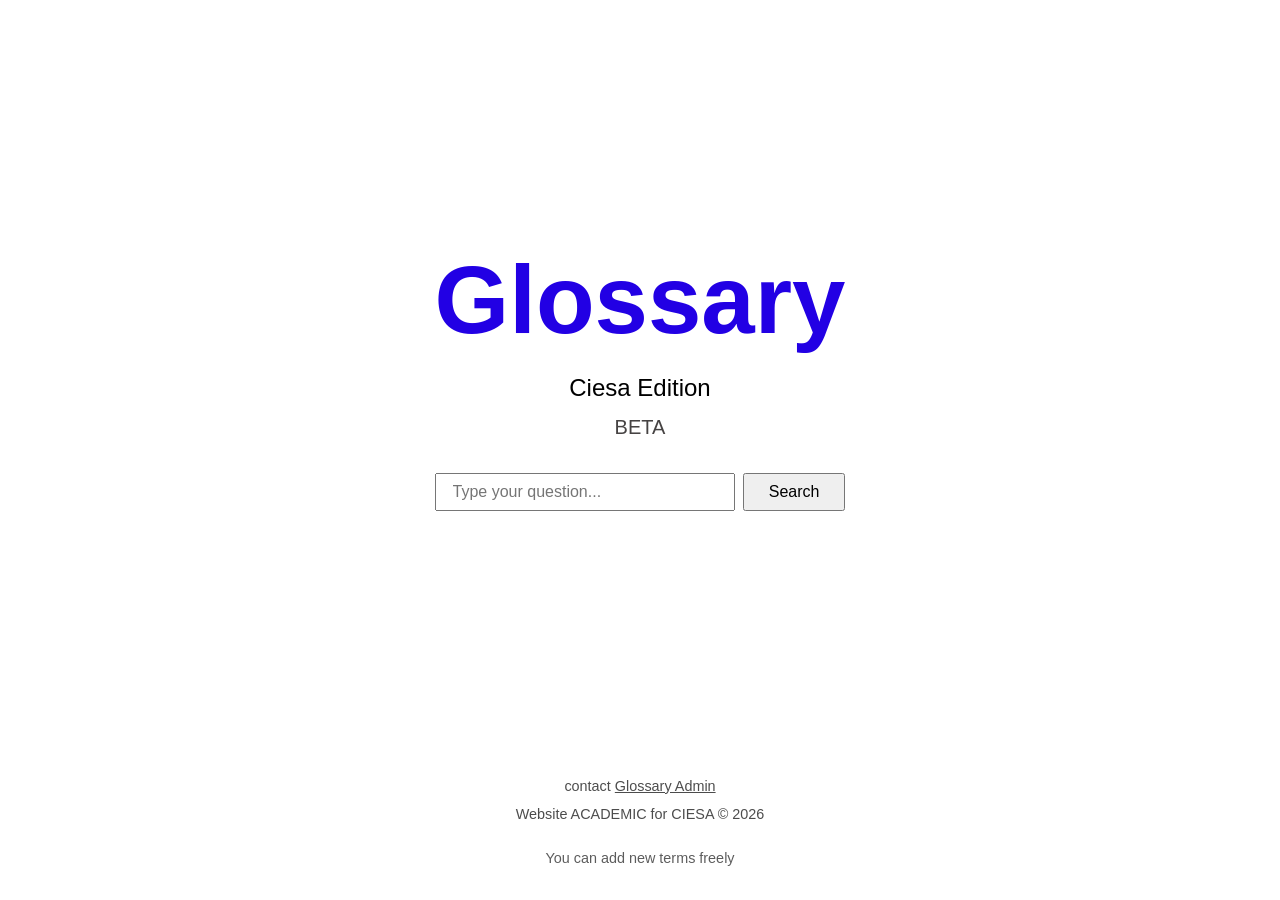
==== index.html @ b644e2c1 "Fix responsive layout; center header and search; remove mobile warning gif" ====
<!DOCTYPE html>
<html lang="en">
<head>
    <meta charset="UTF-8">
    <meta name="viewport" content="width=device-width, initial-scale=1.0">
    <title>Glossary CIESA</title>
    <link rel="shortcut icon" href="media/favicon/ciesa-favicon.png" type="image/x-icon">

    <link rel="stylesheet" href="style.css">
</head>
<body>
    <div class="container">
        <div class="content">
            <header>
                <h1 class="entrada">Glossary</h1> <!-- glossary title -->
                <p class="ciesadescricao">Ciesa Edition</p>
                <p class="beta">BETA</p>
            </header>

            <main>
                <div class="search-container" id="pergunta">
                    <input type="text" id="campo-pesquisa" placeholder="Type your question...">
                    <button class="buscar" id="botao-pesquisa" onclick="buscar()">Search</button>
                </div>
                <div class="buscar" id="buscar">
                    <!-- search results go here -->
                </div>
            </main>
        </div>

        <footer>
            <p>contact <a href="https://github.com/nevext" target="_blank" rel="external">Glossary Admin</a></p>
            <p class="direitos">Website ACADEMIC for CIESA &copy; 2026</p>
        </footer>

        <p class="frase1">You can add new terms freely</p>


    </div>

    <script src="script.js"></script>
</body>
</html>
---- style.css ----
/* common font face definition */
@font-face {
    font-family: MerriweatherSans-Bold;
    src: url(media/fonts/MerriweatherSans-Bold.ttf) format("truetype");
    font-weight: 700;
}

/* RESET & BASE */
* {
    box-sizing: border-box;
    margin: 0;
    padding: 0;
}

body {
    font-family: MerriweatherSans-Bold, sans-serif;
    line-height: 1.4;
    color: #000;
    min-height: 100vh;
    display: flex;
    flex-direction: column;
    background: #fff;
}

.container {
    flex: 1 0 auto;
    /* allow expansion to fill any viewport width */
    max-width: none;
    margin: 0 auto;
    padding: 2rem 1rem;
    display: flex;
    flex-direction: column;
    align-items: center;
    /* fill entire viewport so footer can sit at bottom */
    min-height: 100vh;
}

/* wrap header+search content to center as a block */
.content {
    flex: 1 1 auto;
    display: flex;
    flex-direction: column;
    justify-content: center;
    align-items: center;
    width: 100%;
}

footer {
    margin-top: auto; /* push footer to bottom when there's extra space */
}

header {
    text-align: center;
    margin-bottom: 2rem;
}

.entrada,
.entradaresult {
    color: rgb(34, 0, 228);
    font-size: clamp(2rem, 8vw, 6rem);
}

/* make the result title link-friendly */
.entradaresult-link {
    color: inherit;
    text-decoration: none;
    cursor: pointer;
}

.beta,
.betaresult {
    color: rgb(70, 67, 67);
    font-size: clamp(0.75rem, 2vw, 1.25rem);
    margin-top: 0.5rem;
}

.ciesadescricao {
    color: #000;
    font-size: clamp(1rem, 2vw, 1.5rem);
    margin-top: 0.25rem;
}

.search-container {
    width: 100%;
    max-width: 600px;
    display: flex;
    gap: 0.5rem;
    margin-bottom: 2rem;
}

.search-container input {
    flex: 1;
    padding: 0.5rem 1rem;
    font-size: 1rem;
}

.search-container button {
    padding: 0.5rem 1.5rem;
    font-size: 1rem;
    cursor: pointer;
}

main {
    width: 100%;
}

footer {
    text-align: center;
    margin-top: 2rem;
    font-size: 0.9rem;
    color: rgba(0, 0, 0, 0.7);
}

footer a {
    color: inherit;
    text-decoration: underline;
}

.direitos,
.direitosresult {
    margin-top: 0.5rem;
}

.frase1,
.frase1result {
    margin-top: 1.5rem;
    font-size: 0.9rem;
    color: rgba(0, 0, 0, 0.64);
    text-align: center;
}

#mobile-warning {
    display: none; /* hide by default */
    text-align: center;
    margin-top: 2rem;
}

/* MEDIA QUERIES */

/* small devices (phones) */
@media (max-width: 767px) {
    .container {
        padding: 1rem;
    }

    .search-container {
        flex-direction: column;
        align-items: stretch;
    }

    .search-container button {
        width: 100%;
    }
}

/* very large screens (digital board, projector, 4k) */
@media (min-width: 1921px) {
    body {
        font-size: 1.2rem;
    }

    .entrada,
    .entradaresult {
        font-size: 8rem;
    }

    .search-container input,
    .search-container button {
        font-size: 1.25rem;
        padding: 1rem 2rem;
    }
}

/* show mobile warning for narrow viewports */
@media (max-width: 480px) {
    #mobile-warning {
        display: block;
    }
}

/* ====== Rules for results generated by script.js ====== */
.glossario-list {
    padding: 6px;
    margin-top: 12px;
    background: transparent;
    border-radius: 6px;
    /* make list take full width of container */
    width: 100%;
}

.glossario-item {
    padding: 15px 12px;
    border-bottom: 1px solid rgba(0,0,0,0.06);
    background: transparent;
}

.glossario-term {
    margin: 0 0 6px 0;
    font-size: 20px;
    font-weight: 700;
}

.glossario-definition {
    margin: 0;
    font-size: 14px;
    color: rgba(0,0,0,0.8);
}

.glossario-item.not-found {
    text-align: center;
    color: rgba(0,0,0,0.6);
    padding: 16px;
}

/* previous mobile-warning overrides removed; handled above */
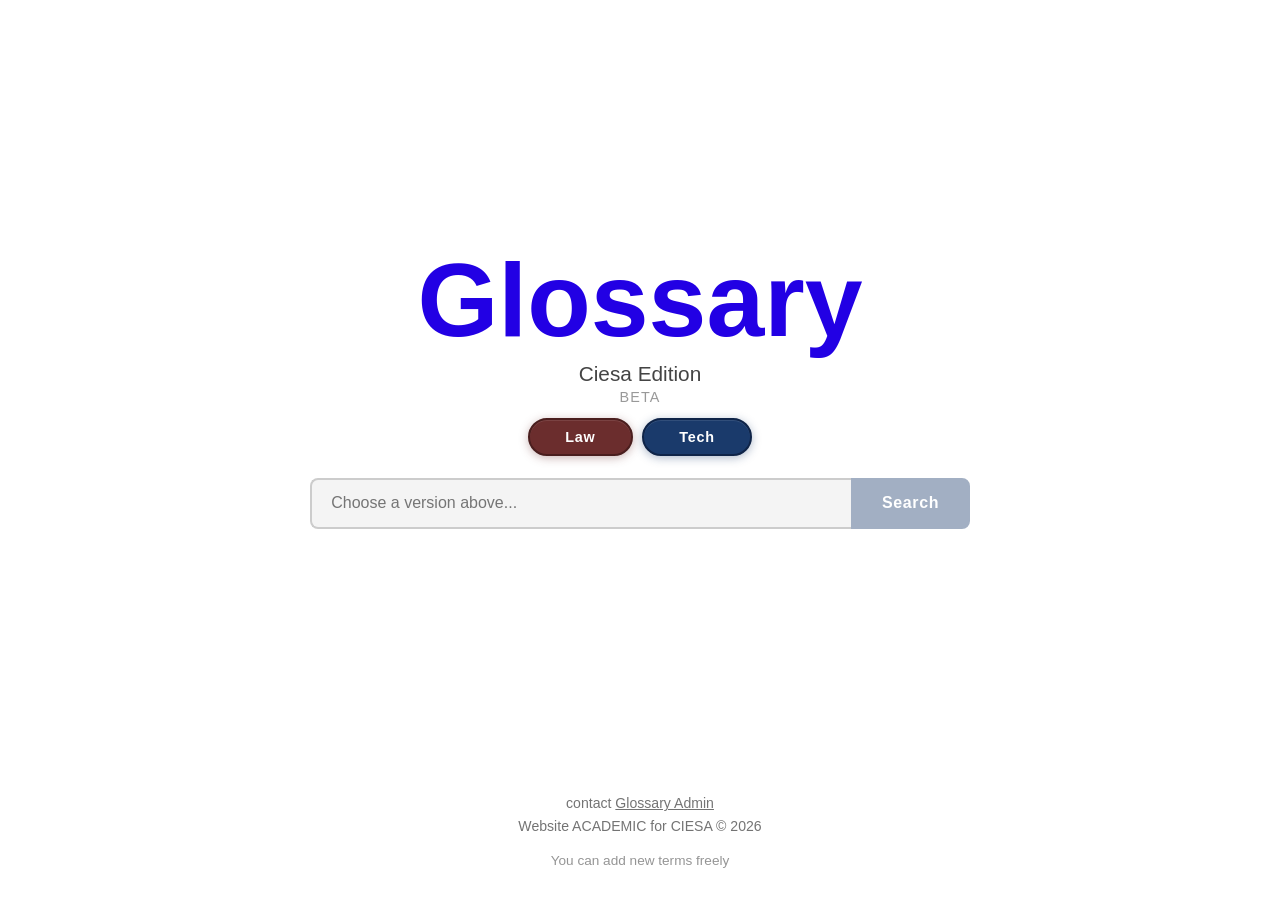
==== commit 55015e18: "Atualização final" ====
--- a/index.html
+++ b/index.html
@@ -5,25 +5,58 @@
     <meta name="viewport" content="width=device-width, initial-scale=1.0">
     <title>Glossary CIESA</title>
     <link rel="shortcut icon" href="media/favicon/ciesa-favicon.png" type="image/x-icon">
-
     <link rel="stylesheet" href="style.css">
+    <style>
+    @font-face { font-family: 'TrajanPro'; src: url('media/fonts/TrajanPro-Regular.ttf') format('truetype'); font-weight: 400; }
+    @font-face { font-family: 'TrajanPro'; src: url('media/fonts/TrajanPro-Bold.ttf') format('truetype'); font-weight: 700; }
+    </style>
 </head>
 <body>
+
+    <!-- LAW: Dama background -->
+    <div class="dama-wrap" id="dama-wrap">
+        <img src="media/img/dama.png" alt="">
+    </div>
+
+    <!-- LAW corner badges -->
+    <div class="law-badge" id="law-badge">LAW VERSION</div>
+    <div class="corner-info" id="corner-info">
+        <span class="corner-ciesa">Ciesa Edition</span>
+        <span class="corner-beta">BETA</span>
+    </div>
+
+    <!-- TECH corner badges -->
+    <div class="tech-badge" id="tech-badge">TECH VERSION</div>
+    <div class="corner-info-tech" id="corner-info-tech">
+        <span class="corner-ciesa-tech">Ciesa Edition</span>
+        <span class="corner-beta-tech">BETA</span>
+    </div>
+
+    <!-- Cooldown toast -->
+    <div class="cooldown-toast" id="cooldown-toast">
+        ⏳ Wait <span id="cooldown-seconds">10</span>s to switch mode
+    </div>
+
     <div class="container">
         <div class="content">
             <header>
-                <h1 class="entrada">Glossary</h1> <!-- glossary title -->
-                <p class="ciesadescricao">Ciesa Edition</p>
-                <p class="beta">BETA</p>
+                <h1 class="entrada">Glossary</h1>
+                <p class="ciesadescricao" id="inline-ciesa">Ciesa Edition</p>
+                <p class="beta" id="inline-beta">BETA</p>
             </header>
 
+            <div class="mode-toggle">
+                <button class="mode-btn" id="btn-law" onclick="setMode('law')">Law</button>
+                <button class="mode-btn" id="btn-tech" onclick="setMode('tech')">Tech</button>
+            </div>
+
             <main>
-                <div class="search-container" id="pergunta">
-                    <input type="text" id="campo-pesquisa" placeholder="Type your question...">
-                    <button class="buscar" id="botao-pesquisa" onclick="buscar()">Search</button>
-                </div>
-                <div class="buscar" id="buscar">
-                    <!-- search results go here -->
+                <div class="search-container">
+                    <div class="autocomplete-wrap">
+                        <input type="text" id="campo-pesquisa" placeholder="Choose a version above..." autocomplete="off" disabled>
+                        <div class="autocomplete-dropdown" id="autocomplete-dropdown"></div>
+                    </div>
+                    <button id="botao-pesquisa" onclick="buscar()" disabled>Search</button>
                 </div>
             </main>
         </div>
@@ -32,10 +65,7 @@
             <p>contact <a href="https://github.com/nevext" target="_blank" rel="external">Glossary Admin</a></p>
             <p class="direitos">Website ACADEMIC for CIESA &copy; 2026</p>
         </footer>
-
         <p class="frase1">You can add new terms freely</p>
-
-
     </div>
 
     <script src="script.js"></script>
--- a/style.css
+++ b/style.css
@@ -1,215 +1,262 @@
-/* common font face definition */
-@font-face {
-    font-family: MerriweatherSans-Bold;
-    src: url(media/fonts/MerriweatherSans-Bold.ttf) format("truetype");
-    font-weight: 700;
-}
-
-/* RESET & BASE */
-* {
-    box-sizing: border-box;
-    margin: 0;
-    padding: 0;
-}
+/* ══════════════════════════════════════ FONTS */
+@font-face { font-family: 'MerriweatherSans'; src: url('media/fonts/MerriweatherSans-Bold.ttf') format('truetype'); font-weight: 700; }
+
+/* ══════════════════════════════════════ RESET */
+* { box-sizing: border-box; margin: 0; padding: 0; }
 
 body {
-    font-family: MerriweatherSans-Bold, sans-serif;
-    line-height: 1.4;
-    color: #000;
+    font-family: 'MerriweatherSans', sans-serif;
     min-height: 100vh;
     display: flex;
     flex-direction: column;
     background: #fff;
-}
-
+    color: #111;
+}
+
+/* ══════════════════════════════════════ FADE OVERLAY */
+.fade-overlay {
+    position: fixed; inset: 0;
+    background: #fff;
+    z-index: 9999;
+    opacity: 0; pointer-events: none;
+    transition: opacity 0.3s ease;
+}
+.fade-overlay.active { opacity: 1; pointer-events: all; }
+
+/* ══════════════════════════════════════ LAYOUT */
 .container {
-    flex: 1 0 auto;
-    /* allow expansion to fill any viewport width */
-    max-width: none;
-    margin: 0 auto;
-    padding: 2rem 1rem;
-    display: flex;
-    flex-direction: column;
-    align-items: center;
-    /* fill entire viewport so footer can sit at bottom */
-    min-height: 100vh;
-}
-
-/* wrap header+search content to center as a block */
-.content {
-    flex: 1 1 auto;
-    display: flex;
-    flex-direction: column;
-    justify-content: center;
-    align-items: center;
-    width: 100%;
-}
-
-footer {
-    margin-top: auto; /* push footer to bottom when there's extra space */
-}
-
-header {
-    text-align: center;
-    margin-bottom: 2rem;
-}
-
-.entrada,
-.entradaresult {
+    flex: 1 0 auto; width: 100%;
+    padding: 2rem 1.5rem;
+    display: flex; flex-direction: column; align-items: center;
+    min-height: 100vh; position: relative; z-index: 1;
+}
+.content { flex: 1 1 auto; display: flex; flex-direction: column; justify-content: center; align-items: center; width: 100%; }
+.result-content { justify-content: flex-start; padding-top: 1.5rem; }
+
+/* ══════════════════════════════════════ HEADER */
+header { text-align: center; margin-bottom: 0.8rem; }
+
+.entrada {
+    font-family: 'MerriweatherSans', sans-serif;
     color: rgb(34, 0, 228);
-    font-size: clamp(2rem, 8vw, 6rem);
-}
-
-/* make the result title link-friendly */
-.entradaresult-link {
-    color: inherit;
-    text-decoration: none;
-    cursor: pointer;
-}
-
-.beta,
-.betaresult {
-    color: rgb(70, 67, 67);
-    font-size: clamp(0.75rem, 2vw, 1.25rem);
-    margin-top: 0.5rem;
-}
+    font-size: clamp(2.5rem, 9vw, 6.5rem);
+    line-height: 1.1;
+    transition: color 0.5s ease, text-shadow 0.4s ease;
+}
+
+.result-title { font-size: clamp(2rem, 6vw, 4rem); margin-bottom: 0.3rem; }
+.entradaresult-link { color: inherit; text-decoration: none; }
+.entradaresult-link:hover { opacity: 0.8; }
 
 .ciesadescricao {
-    color: #000;
-    font-size: clamp(1rem, 2vw, 1.5rem);
-    margin-top: 0.25rem;
-}
-
-.search-container {
-    width: 100%;
-    max-width: 600px;
-    display: flex;
-    gap: 0.5rem;
-    margin-bottom: 2rem;
-}
-
-.search-container input {
-    flex: 1;
-    padding: 0.5rem 1rem;
-    font-size: 1rem;
-}
-
-.search-container button {
-    padding: 0.5rem 1.5rem;
-    font-size: 1rem;
-    cursor: pointer;
-}
-
-main {
-    width: 100%;
-}
-
-footer {
-    text-align: center;
-    margin-top: 2rem;
-    font-size: 0.9rem;
-    color: rgba(0, 0, 0, 0.7);
-}
-
-footer a {
-    color: inherit;
-    text-decoration: underline;
-}
-
-.direitos,
-.direitosresult {
-    margin-top: 0.5rem;
-}
-
-.frase1,
-.frase1result {
-    margin-top: 1.5rem;
-    font-size: 0.9rem;
-    color: rgba(0, 0, 0, 0.64);
-    text-align: center;
-}
-
-#mobile-warning {
-    display: none; /* hide by default */
-    text-align: center;
-    margin-top: 2rem;
-}
-
-/* MEDIA QUERIES */
-
-/* small devices (phones) */
+    font-family: 'MerriweatherSans', sans-serif;
+    color: #444; font-size: clamp(0.9rem, 1.8vw, 1.3rem); margin-top: 0.3rem;
+}
+.beta {
+    font-family: 'MerriweatherSans', sans-serif;
+    color: #999; font-size: clamp(0.65rem, 1.2vw, 0.9rem); margin-top: 0.2rem; letter-spacing: 0.08em;
+}
+
+/* ══════════════════════════════════════ CORNER — LAW */
+.law-badge {
+    display: none; position: fixed; top: 1.2rem; left: 1.5rem;
+    font-family: 'TrajanPro', serif; font-weight: 400;
+    font-size: 0.72rem; letter-spacing: 0.2em; text-transform: uppercase;
+    color: #b9a287; z-index: 10; opacity: 0; transition: opacity 0.5s ease;
+}
+.corner-info {
+    display: none; position: fixed; top: 1rem; right: 1.5rem;
+    text-align: right; z-index: 10; opacity: 0; transition: opacity 0.5s ease;
+}
+.corner-ciesa { font-family: 'TrajanPro', serif; font-weight: 400; font-size: 0.85rem; letter-spacing: 0.08em; color: #1a3a6b; display: block; }
+.corner-beta  { font-family: 'TrajanPro', serif; font-weight: 400; font-size: 0.65rem; letter-spacing: 0.14em; color: #7a9abf; display: block; margin-top: 2px; }
+
+/* ══════════════════════════════════════ CORNER — TECH */
+.tech-badge {
+    display: none; position: fixed; top: 1.2rem; left: 1.5rem;
+    font-family: 'MerriweatherSans', sans-serif; font-weight: 700;
+    font-size: 0.72rem; letter-spacing: 0.2em; text-transform: uppercase;
+    color: #4a90d9; z-index: 10; opacity: 0; transition: opacity 0.5s ease;
+}
+.corner-info-tech {
+    display: none; position: fixed; top: 1rem; right: 1.5rem;
+    text-align: right; z-index: 10; opacity: 0; transition: opacity 0.5s ease;
+}
+.corner-ciesa-tech { font-family: 'MerriweatherSans', sans-serif; font-weight: 700; font-size: 0.85rem; letter-spacing: 0.06em; color: #1a3a6b; display: block; }
+.corner-beta-tech  { font-family: 'MerriweatherSans', sans-serif; font-weight: 700; font-size: 0.65rem; letter-spacing: 0.12em; color: #4a90d9; display: block; margin-top: 2px; }
+
+/* ══════════════════════════════════════ COOLDOWN TOAST */
+.cooldown-toast {
+    display: none; position: fixed; bottom: 2rem; left: 50%; transform: translateX(-50%);
+    background: rgba(20,20,20,0.88); color: #fff; padding: 0.6rem 1.6rem;
+    border-radius: 999px; font-size: 0.85rem; z-index: 100; backdrop-filter: blur(6px);
+    box-shadow: 0 4px 18px rgba(0,0,0,0.25);
+}
+.cooldown-toast.visible { display: block; animation: toastpop 0.3s ease; }
+@keyframes toastpop { from { opacity:0; transform:translateX(-50%) translateY(12px); } to { opacity:1; transform:translateX(-50%) translateY(0); } }
+
+/* ══════════════════════════════════════ MODE BUTTONS */
+.mode-toggle { display: flex; gap: 0.6rem; margin-bottom: 1.4rem; }
+
+.mode-btn {
+    padding: 0.55rem 2.2rem; border-radius: 999px;
+    border: 2px solid transparent; cursor: pointer;
+    font-size: 0.9rem; font-weight: 700;
+    font-family: 'MerriweatherSans', sans-serif;
+    letter-spacing: 0.05em; transition: all 0.25s ease;
+}
+
+#btn-law  { background:#6b2d2d; color:#fff; border-color:#4a1e1e; box-shadow:0 2px 10px rgba(107,45,45,0.35),inset 0 1px 0 rgba(255,255,255,0.1); }
+#btn-law:hover  { background:#7d3535; }
+#btn-tech { background:#1a3a6b; color:#fff; border-color:#0f2448; box-shadow:0 2px 10px rgba(26,58,107,0.35),inset 0 1px 0 rgba(255,255,255,0.1); }
+#btn-tech:hover { background:#254d8a; }
+
+.mode-btn.active { box-shadow:0 0 0 3px rgba(185,162,135,0.55),0 4px 14px rgba(0,0,0,0.2); transform:translateY(-1px); }
+
+/* ══════════════════════════════════════ SEARCH + AUTOCOMPLETE */
+main { width: 100%; display: flex; flex-direction: column; align-items: center; }
+
+.search-container { width: 100%; max-width: 660px; display: flex; margin-bottom: 1.5rem; }
+
+.autocomplete-wrap { flex: 1; position: relative; }
+
+.autocomplete-wrap input {
+    width: 100%; padding: 0.9rem 1.2rem; font-size: 1rem;
+    font-family: 'MerriweatherSans', sans-serif;
+    border: 2px solid #ccc; border-right: none;
+    border-radius: 8px 0 0 8px; outline: none;
+    background: #fff; color: #111;
+    transition: border-color 0.2s, background 0.3s;
+}
+.autocomplete-wrap input:focus { border-color: #1a3a6b; }
+.autocomplete-wrap input:disabled { background: #f4f4f4; cursor: not-allowed; color: #aaa; }
+
+.autocomplete-dropdown {
+    position: absolute; top: calc(100% + 4px); left: 0; right: 0;
+    background: #fff; border: 1.5px solid #ddd; border-radius: 8px;
+    box-shadow: 0 8px 24px rgba(0,0,0,0.12); max-height: 240px; overflow-y: auto;
+    z-index: 1000; display: none;
+}
+.autocomplete-dropdown.open { display: block; }
+
+.autocomplete-item {
+    padding: 10px 14px; cursor: pointer; font-size: 0.9rem;
+    border-bottom: 1px solid rgba(0,0,0,0.05);
+    font-family: 'MerriweatherSans', sans-serif; transition: background 0.15s;
+}
+.autocomplete-item:last-child { border-bottom: none; }
+.autocomplete-item:hover, .autocomplete-item.selected { background: rgba(26,58,107,0.07); }
+.autocomplete-item mark { background: none; font-weight: 700; color: #1a3a6b; }
+
+#botao-pesquisa {
+    padding: 0.9rem 1.8rem; font-size: 1rem; font-weight: 700;
+    font-family: 'MerriweatherSans', sans-serif;
+    cursor: pointer; border-radius: 0 8px 8px 0;
+    border: 2px solid #1a3a6b; background: #1a3a6b; color: #fff;
+    letter-spacing: 0.04em; transition: background 0.2s, opacity 0.2s;
+}
+#botao-pesquisa:hover { background: #254d8a; }
+#botao-pesquisa:disabled { opacity: 0.4; cursor: not-allowed; }
+
+/* ══════════════════════════════════════ FOOTER */
+footer { text-align: center; margin-top: 2rem; font-size: 0.88rem; color: rgba(0,0,0,0.55); transition: color 0.4s; }
+footer a { color: inherit; text-decoration: underline; }
+.direitos { margin-top: 0.4rem; }
+.frase1 { margin-top: 1.2rem; font-size: 0.85rem; color: rgba(0,0,0,0.42); text-align: center; transition: color 0.4s; }
+
+/* ══════════════════════════════════════ RESULTS */
+.glossario-list { padding: 4px; margin-top: 10px; width: 100%; max-width: 660px; }
+
+.glossario-item { padding: 16px 12px; border-bottom: 1px solid rgba(0,0,0,0.07); }
+
+.glossario-term { margin: 0 0 5px 0; font-size: 17px; font-weight: 700; }
+
+.glossario-definition { margin: 0; font-size: 14px; color: rgba(0,0,0,0.72); line-height: 1.6; }
+
+.glossario-item.not-found {
+    text-align: center; color: rgba(0,0,0,0.5);
+    padding: 28px 16px; line-height: 1.9;
+}
+.glossario-item.not-found a { color: #1a3a6b; font-weight: 700; }
+.glossario-item.not-found.law-not-found a { color: #6b2d2d; }
+
+/* ══════════════════════════════════════ DAMA (LAW background only on index) */
+.dama-wrap {
+    display: none; position: fixed;
+    top: 50%; left: 52%;
+    transform: translate(-50%, -50%);
+    height: 100vh; width: auto;
+    z-index: 0; pointer-events: none;
+    animation: damafloat 5s ease-in-out infinite;
+    opacity: 0; transition: opacity 0.6s ease;
+}
+.dama-wrap.visible { display: block; }
+.dama-wrap.fadein { opacity: 1; }
+.dama-wrap img { height: 100%; width: auto; display: block; }
+
+@keyframes damafloat {
+    0%, 100% { transform: translate(-50%, -50%); }
+    50%       { transform: translate(-50%, calc(-50% - 14px)); }
+}
+
+/* result page — no background elements */
+body.result-page .dama-wrap,
+body.result-page .tech-logo-wrap { display: none !important; }
+
+/* ══════════════════════════════════════ LAW MODE */
+body.law-mode { background: url('media/img/fundo_direito.png') center center / cover no-repeat fixed; }
+
+body.law-mode .entrada {
+    font-family: 'TrajanPro', serif; font-weight: 700; color: #b9a287;
+    text-shadow: 1px 1px 0 rgba(60,30,10,0.5), 2px 3px 8px rgba(0,0,0,0.2); letter-spacing: 0.05em;
+}
+body.law-mode .law-badge, body.law-mode .corner-info { display: block; }
+body.law-mode #inline-ciesa, body.law-mode #inline-beta { display: none; }
+
+body.law-mode .autocomplete-wrap input {
+    background: rgba(250,246,240,0.95); border: 2px solid #c4a882; border-right: none;
+    font-family: 'TrajanPro', serif; color: #3a2510;
+}
+body.law-mode .autocomplete-wrap input:focus { border-color: #8a5a2a; }
+body.law-mode .autocomplete-wrap input::placeholder { color: #b09070; font-style: italic; }
+
+body.law-mode #botao-pesquisa { background:#6b2d2d; color:#fff; border:2px solid #4a1e1e; font-family:'TrajanPro',serif; font-weight:700; }
+body.law-mode #botao-pesquisa:hover { background:#7d3535; }
+body.law-mode #btn-law  { font-family:'TrajanPro',serif; background:#6b2d2d; border-color:#4a1e1e; }
+body.law-mode #btn-tech { font-family:'TrajanPro',serif; background:#9a7d5a; border-color:#7a5d3a; color:#fff; }
+body.law-mode #btn-tech:hover { background:#b0916a; }
+body.law-mode .mode-btn.active { box-shadow:0 0 0 3px rgba(185,162,135,0.6),0 4px 14px rgba(0,0,0,0.25); }
+body.law-mode .autocomplete-item:hover { background: rgba(107,45,45,0.07); }
+body.law-mode .autocomplete-item mark { color: #6b2d2d; }
+body.law-mode footer, body.law-mode .frase1 { color: rgba(60,40,20,0.6); }
+body.law-mode .glossario-term { color: #3a1a0a; }
+
+/* ══════════════════════════════════════ TECH MODE */
+body.tech-mode { background: #f6f9ff; }
+body.tech-mode .entrada { font-family:'MerriweatherSans',sans-serif; color:#1a3a6b; text-shadow:none; }
+body.tech-mode .tech-badge, body.tech-mode .corner-info-tech { display: block; }
+body.tech-mode #inline-ciesa, body.tech-mode #inline-beta { display: none; }
+body.tech-mode .autocomplete-wrap input { background:#fff; border:2px solid #93b8e0; border-right:none; color:#111; }
+body.tech-mode .autocomplete-wrap input:focus { border-color:#1a3a6b; }
+body.tech-mode .autocomplete-wrap input::placeholder { color:#6a8db0; }
+body.tech-mode #botao-pesquisa { background:#1a3a6b; border-color:#0f2448; }
+body.tech-mode #btn-law  { background:#6b2d2d; border-color:#4a1e1e; }
+body.tech-mode #btn-tech { background:#1a3a6b; border-color:#0f2448; }
+body.tech-mode footer, body.tech-mode .frase1 { color: rgba(26,58,107,0.45); }
+body.tech-mode .glossario-item { border-bottom-color: rgba(26,58,107,0.07); }
+body.tech-mode .glossario-term { color: #0f2448; }
+
+/* result page mode styles — no background, clean */
+body.result-page.law-mode { background: #fdf9f5; }
+body.result-page.tech-mode { background: #f6f9ff; }
+
+/* ══════════════════════════════════════ MEDIA */
+#mobile-warning { display: none; text-align: center; margin-top: 2rem; }
 @media (max-width: 767px) {
-    .container {
-        padding: 1rem;
-    }
-
-    .search-container {
-        flex-direction: column;
-        align-items: stretch;
-    }
-
-    .search-container button {
-        width: 100%;
-    }
-}
-
-/* very large screens (digital board, projector, 4k) */
-@media (min-width: 1921px) {
-    body {
-        font-size: 1.2rem;
-    }
-
-    .entrada,
-    .entradaresult {
-        font-size: 8rem;
-    }
-
-    .search-container input,
-    .search-container button {
-        font-size: 1.25rem;
-        padding: 1rem 2rem;
-    }
-}
-
-/* show mobile warning for narrow viewports */
-@media (max-width: 480px) {
-    #mobile-warning {
-        display: block;
-    }
-}
-
-/* ====== Rules for results generated by script.js ====== */
-.glossario-list {
-    padding: 6px;
-    margin-top: 12px;
-    background: transparent;
-    border-radius: 6px;
-    /* make list take full width of container */
-    width: 100%;
-}
-
-.glossario-item {
-    padding: 15px 12px;
-    border-bottom: 1px solid rgba(0,0,0,0.06);
-    background: transparent;
-}
-
-.glossario-term {
-    margin: 0 0 6px 0;
-    font-size: 20px;
-    font-weight: 700;
-}
-
-.glossario-definition {
-    margin: 0;
-    font-size: 14px;
-    color: rgba(0,0,0,0.8);
-}
-
-.glossario-item.not-found {
-    text-align: center;
-    color: rgba(0,0,0,0.6);
-    padding: 16px;
-}
-
-/* previous mobile-warning overrides removed; handled above */+    .container { padding: 1rem; }
+    .search-container { flex-direction: column; }
+    .autocomplete-wrap input { border-right: 2px solid #ccc; border-radius: 8px 8px 0 0; border-bottom: none; }
+    #botao-pesquisa { border-radius: 0 0 8px 8px; border-top: none; width: 100%; }
+}
+@media (min-width: 1921px) { .entrada { font-size: 8rem; } }
+@media (max-width: 480px) { #mobile-warning { display: block; } }
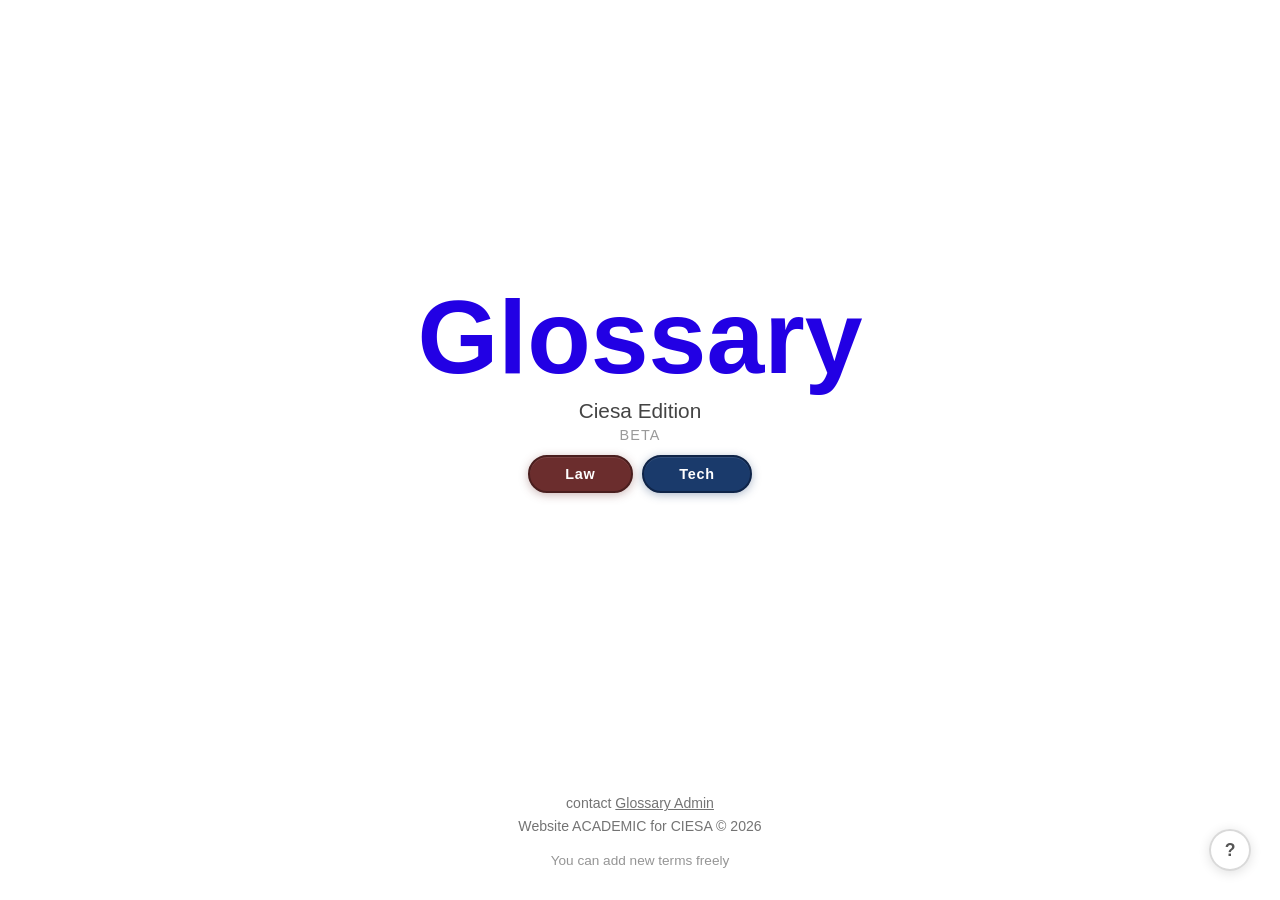
==== commit 09e98e27: "last commit, version 2.9 baby" ====
--- a/index.html
+++ b/index.html
@@ -11,12 +11,47 @@
     @font-face { font-family: 'TrajanPro'; src: url('media/fonts/TrajanPro-Bold.ttf') format('truetype'); font-weight: 700; }
     </style>
 </head>
+<!-- Help button -->
+<button class="help-btn" id="help-btn" onclick="toggleHelp()">?</button>
+
+<div class="help-overlay" id="help-overlay" onclick="closeHelp(event)">
+    <div class="help-box">
+        <button class="help-close" onclick="closeHelp()">✕</button>
+        <h2 class="help-title">How it works</h2>
+        <p class="help-text">
+            Search for any word <strong>in English</strong> and the glossary will return everything related to it — 
+            matching both the term and its description.
+        </p>
+        <p class="help-text">
+            Results depend on the version you choose:
+        </p>
+        <ul class="help-list">
+            <li><strong>Law</strong> — legal terms, principles, laws and procedures from Brazilian law.</li>
+            <li><strong>Tech</strong> — programming languages, commands, concepts and tools.</li>
+        </ul>
+        <p class="help-text">
+            Some content may still be missing. If you'd like to suggest a new term:
+        </p>
+        <a class="help-mailto" href="mailto:nevext@outlook.com?subject=New glossary term suggestion">
+            ✉ nevext@outlook.com
+        </a>
+    </div>
+</div>
 <body>
 
-    <!-- LAW: Dama background -->
+    <!-- LAW: Dama (webm) -->
     <div class="dama-wrap" id="dama-wrap">
-        <img src="media/img/dama.png" alt="">
+        <video id="dama-video" autoplay loop muted playsinline>
+            <source src="media/webm/animacao.webm" type="video/webm">
+            <img src="media/img/dama.png" alt="">
+        </video>
     </div>
+
+    <!-- TECH: Neural network canvas -->
+    <canvas id="neural-canvas"></canvas>
+
+    <!-- TECH: Code particles -->
+    <div class="code-particles" id="code-particles"></div>
 
     <!-- LAW corner badges -->
     <div class="law-badge" id="law-badge">LAW VERSION</div>
@@ -32,7 +67,8 @@
         <span class="corner-beta-tech">BETA</span>
     </div>
 
-    <!-- Cooldown toast -->
+    <!-- Toast notifications -->
+    <div class="mode-toast" id="mode-toast"></div>
     <div class="cooldown-toast" id="cooldown-toast">
         ⏳ Wait <span id="cooldown-seconds">10</span>s to switch mode
     </div>
@@ -40,7 +76,7 @@
     <div class="container">
         <div class="content">
             <header>
-                <h1 class="entrada">Glossary</h1>
+                <h1 class="entrada" id="main-title">Glossary</h1>
                 <p class="ciesadescricao" id="inline-ciesa">Ciesa Edition</p>
                 <p class="beta" id="inline-beta">BETA</p>
             </header>
@@ -50,13 +86,14 @@
                 <button class="mode-btn" id="btn-tech" onclick="setMode('tech')">Tech</button>
             </div>
 
-            <main>
+            <!-- Search — hidden until mode selected -->
+            <main id="search-area" style="display:none;">
                 <div class="search-container">
                     <div class="autocomplete-wrap">
-                        <input type="text" id="campo-pesquisa" placeholder="Choose a version above..." autocomplete="off" disabled>
+                        <input type="search" id="campo-pesquisa" placeholder="Type your question..." autocomplete="off" enterkeyhint="search">
                         <div class="autocomplete-dropdown" id="autocomplete-dropdown"></div>
                     </div>
-                    <button id="botao-pesquisa" onclick="buscar()" disabled>Search</button>
+                    <button id="botao-pesquisa">Search</button>
                 </div>
             </main>
         </div>
--- a/style.css
+++ b/style.css
@@ -1,39 +1,34 @@
-/* ══════════════════════════════════════ FONTS */
+/* ══ FONTS */
 @font-face { font-family: 'MerriweatherSans'; src: url('media/fonts/MerriweatherSans-Bold.ttf') format('truetype'); font-weight: 700; }
 
-/* ══════════════════════════════════════ RESET */
+/* ══ RESET */
 * { box-sizing: border-box; margin: 0; padding: 0; }
 
 body {
     font-family: 'MerriweatherSans', sans-serif;
     min-height: 100vh;
-    display: flex;
-    flex-direction: column;
-    background: #fff;
-    color: #111;
-}
-
-/* ══════════════════════════════════════ FADE OVERLAY */
+    display: flex; flex-direction: column;
+    background: #fff; color: #111;
+}
+
+/* ══ FADE OVERLAY */
 .fade-overlay {
-    position: fixed; inset: 0;
-    background: #fff;
-    z-index: 9999;
-    opacity: 0; pointer-events: none;
+    position: fixed; inset: 0; background: #fff;
+    z-index: 9999; opacity: 0; pointer-events: none;
     transition: opacity 0.3s ease;
 }
 .fade-overlay.active { opacity: 1; pointer-events: all; }
 
-/* ══════════════════════════════════════ LAYOUT */
+/* ══ LAYOUT */
 .container {
-    flex: 1 0 auto; width: 100%;
-    padding: 2rem 1.5rem;
+    flex: 1 0 auto; width: 100%; padding: 2rem 1.5rem;
     display: flex; flex-direction: column; align-items: center;
     min-height: 100vh; position: relative; z-index: 1;
 }
 .content { flex: 1 1 auto; display: flex; flex-direction: column; justify-content: center; align-items: center; width: 100%; }
 .result-content { justify-content: flex-start; padding-top: 1.5rem; }
 
-/* ══════════════════════════════════════ HEADER */
+/* ══ HEADER */
 header { text-align: center; margin-bottom: 0.8rem; }
 
 .entrada {
@@ -43,21 +38,14 @@
     line-height: 1.1;
     transition: color 0.5s ease, text-shadow 0.4s ease;
 }
-
 .result-title { font-size: clamp(2rem, 6vw, 4rem); margin-bottom: 0.3rem; }
 .entradaresult-link { color: inherit; text-decoration: none; }
-.entradaresult-link:hover { opacity: 0.8; }
-
-.ciesadescricao {
-    font-family: 'MerriweatherSans', sans-serif;
-    color: #444; font-size: clamp(0.9rem, 1.8vw, 1.3rem); margin-top: 0.3rem;
-}
-.beta {
-    font-family: 'MerriweatherSans', sans-serif;
-    color: #999; font-size: clamp(0.65rem, 1.2vw, 0.9rem); margin-top: 0.2rem; letter-spacing: 0.08em;
-}
-
-/* ══════════════════════════════════════ CORNER — LAW */
+.entradaresult-link:hover { opacity: 0.75; }
+
+.ciesadescricao { font-family: 'MerriweatherSans', sans-serif; color: #444; font-size: clamp(0.9rem, 1.8vw, 1.3rem); margin-top: 0.3rem; }
+.beta            { font-family: 'MerriweatherSans', sans-serif; color: #999; font-size: clamp(0.65rem, 1.2vw, 0.9rem); margin-top: 0.2rem; letter-spacing: 0.08em; }
+
+/* ══ CORNER — LAW */
 .law-badge {
     display: none; position: fixed; top: 1.2rem; left: 1.5rem;
     font-family: 'TrajanPro', serif; font-weight: 400;
@@ -71,7 +59,7 @@
 .corner-ciesa { font-family: 'TrajanPro', serif; font-weight: 400; font-size: 0.85rem; letter-spacing: 0.08em; color: #1a3a6b; display: block; }
 .corner-beta  { font-family: 'TrajanPro', serif; font-weight: 400; font-size: 0.65rem; letter-spacing: 0.14em; color: #7a9abf; display: block; margin-top: 2px; }
 
-/* ══════════════════════════════════════ CORNER — TECH */
+/* ══ CORNER — TECH */
 .tech-badge {
     display: none; position: fixed; top: 1.2rem; left: 1.5rem;
     font-family: 'MerriweatherSans', sans-serif; font-weight: 700;
@@ -85,51 +73,56 @@
 .corner-ciesa-tech { font-family: 'MerriweatherSans', sans-serif; font-weight: 700; font-size: 0.85rem; letter-spacing: 0.06em; color: #1a3a6b; display: block; }
 .corner-beta-tech  { font-family: 'MerriweatherSans', sans-serif; font-weight: 700; font-size: 0.65rem; letter-spacing: 0.12em; color: #4a90d9; display: block; margin-top: 2px; }
 
-/* ══════════════════════════════════════ COOLDOWN TOAST */
+/* ══ TOASTS */
 .cooldown-toast {
     display: none; position: fixed; bottom: 2rem; left: 50%; transform: translateX(-50%);
     background: rgba(20,20,20,0.88); color: #fff; padding: 0.6rem 1.6rem;
-    border-radius: 999px; font-size: 0.85rem; z-index: 100; backdrop-filter: blur(6px);
-    box-shadow: 0 4px 18px rgba(0,0,0,0.25);
+    border-radius: 999px; font-size: 0.85rem; z-index: 200;
+    backdrop-filter: blur(6px); box-shadow: 0 4px 18px rgba(0,0,0,0.25);
 }
 .cooldown-toast.visible { display: block; animation: toastpop 0.3s ease; }
-@keyframes toastpop { from { opacity:0; transform:translateX(-50%) translateY(12px); } to { opacity:1; transform:translateX(-50%) translateY(0); } }
-
-/* ══════════════════════════════════════ MODE BUTTONS */
+
+.mode-toast {
+    display: none; position: fixed; bottom: 2rem; left: 50%; transform: translateX(-50%);
+    padding: 0.6rem 1.6rem; border-radius: 999px; font-size: 0.85rem;
+    z-index: 201; backdrop-filter: blur(6px); box-shadow: 0 4px 18px rgba(0,0,0,0.2);
+    color: #fff; white-space: nowrap;
+}
+.mode-toast.visible { display: block; animation: toastpop 0.3s ease; }
+.mode-toast.law  { background: rgba(107,45,45,0.92); }
+.mode-toast.tech { background: rgba(26,58,107,0.92); }
+
+@keyframes toastpop {
+    from { opacity: 0; transform: translateX(-50%) translateY(12px); }
+    to   { opacity: 1; transform: translateX(-50%) translateY(0); }
+}
+
+/* ══ MODE BUTTONS */
 .mode-toggle { display: flex; gap: 0.6rem; margin-bottom: 1.4rem; }
-
 .mode-btn {
-    padding: 0.55rem 2.2rem; border-radius: 999px;
-    border: 2px solid transparent; cursor: pointer;
-    font-size: 0.9rem; font-weight: 700;
-    font-family: 'MerriweatherSans', sans-serif;
-    letter-spacing: 0.05em; transition: all 0.25s ease;
-}
-
+    padding: 0.55rem 2.2rem; border-radius: 999px; border: 2px solid transparent;
+    cursor: pointer; font-size: 0.9rem; font-weight: 700;
+    font-family: 'MerriweatherSans', sans-serif; letter-spacing: 0.05em; transition: all 0.25s ease;
+}
 #btn-law  { background:#6b2d2d; color:#fff; border-color:#4a1e1e; box-shadow:0 2px 10px rgba(107,45,45,0.35),inset 0 1px 0 rgba(255,255,255,0.1); }
 #btn-law:hover  { background:#7d3535; }
 #btn-tech { background:#1a3a6b; color:#fff; border-color:#0f2448; box-shadow:0 2px 10px rgba(26,58,107,0.35),inset 0 1px 0 rgba(255,255,255,0.1); }
 #btn-tech:hover { background:#254d8a; }
-
 .mode-btn.active { box-shadow:0 0 0 3px rgba(185,162,135,0.55),0 4px 14px rgba(0,0,0,0.2); transform:translateY(-1px); }
 
-/* ══════════════════════════════════════ SEARCH + AUTOCOMPLETE */
+/* ══ SEARCH + AUTOCOMPLETE */
 main { width: 100%; display: flex; flex-direction: column; align-items: center; }
-
 .search-container { width: 100%; max-width: 660px; display: flex; margin-bottom: 1.5rem; }
-
 .autocomplete-wrap { flex: 1; position: relative; }
 
 .autocomplete-wrap input {
     width: 100%; padding: 0.9rem 1.2rem; font-size: 1rem;
     font-family: 'MerriweatherSans', sans-serif;
-    border: 2px solid #ccc; border-right: none;
-    border-radius: 8px 0 0 8px; outline: none;
-    background: #fff; color: #111;
+    border: 2px solid #ccc; border-right: none; border-radius: 8px 0 0 8px;
+    outline: none; background: #fff; color: #111;
     transition: border-color 0.2s, background 0.3s;
 }
 .autocomplete-wrap input:focus { border-color: #1a3a6b; }
-.autocomplete-wrap input:disabled { background: #f4f4f4; cursor: not-allowed; color: #aaa; }
 
 .autocomplete-dropdown {
     position: absolute; top: calc(100% + 4px); left: 0; right: 0;
@@ -138,7 +131,6 @@
     z-index: 1000; display: none;
 }
 .autocomplete-dropdown.open { display: block; }
-
 .autocomplete-item {
     padding: 10px 14px; cursor: pointer; font-size: 0.9rem;
     border-bottom: 1px solid rgba(0,0,0,0.05);
@@ -156,54 +148,75 @@
     letter-spacing: 0.04em; transition: background 0.2s, opacity 0.2s;
 }
 #botao-pesquisa:hover { background: #254d8a; }
-#botao-pesquisa:disabled { opacity: 0.4; cursor: not-allowed; }
-
-/* ══════════════════════════════════════ FOOTER */
+
+/* ══ FOOTER */
 footer { text-align: center; margin-top: 2rem; font-size: 0.88rem; color: rgba(0,0,0,0.55); transition: color 0.4s; }
 footer a { color: inherit; text-decoration: underline; }
 .direitos { margin-top: 0.4rem; }
 .frase1 { margin-top: 1.2rem; font-size: 0.85rem; color: rgba(0,0,0,0.42); text-align: center; transition: color 0.4s; }
 
-/* ══════════════════════════════════════ RESULTS */
+/* ══ RESULTS */
 .glossario-list { padding: 4px; margin-top: 10px; width: 100%; max-width: 660px; }
-
 .glossario-item { padding: 16px 12px; border-bottom: 1px solid rgba(0,0,0,0.07); }
-
 .glossario-term { margin: 0 0 5px 0; font-size: 17px; font-weight: 700; }
-
 .glossario-definition { margin: 0; font-size: 14px; color: rgba(0,0,0,0.72); line-height: 1.6; }
-
-.glossario-item.not-found {
-    text-align: center; color: rgba(0,0,0,0.5);
-    padding: 28px 16px; line-height: 1.9;
-}
+.glossario-item.not-found { text-align: center; color: rgba(0,0,0,0.5); padding: 28px 16px; line-height: 1.9; }
 .glossario-item.not-found a { color: #1a3a6b; font-weight: 700; }
 .glossario-item.not-found.law-not-found a { color: #6b2d2d; }
 
-/* ══════════════════════════════════════ DAMA (LAW background only on index) */
+/* ══ DAMA (LAW) — webm/img, no float animation */
 .dama-wrap {
-    display: none; position: fixed;
+    display: none;
+    position: fixed;
     top: 50%; left: 52%;
     transform: translate(-50%, -50%);
     height: 100vh; width: auto;
     z-index: 0; pointer-events: none;
-    animation: damafloat 5s ease-in-out infinite;
     opacity: 0; transition: opacity 0.6s ease;
 }
-.dama-wrap.visible { display: block; }
+.dama-wrap.visible { 
+    display: block;
+    animation: damafloat 2s cubic-bezier(0.45, 0.05, 0.55, 0.95) infinite;
+}
 .dama-wrap.fadein { opacity: 1; }
+.dama-wrap video,
 .dama-wrap img { height: 100%; width: auto; display: block; }
 
 @keyframes damafloat {
     0%, 100% { transform: translate(-50%, -50%); }
-    50%       { transform: translate(-50%, calc(-50% - 14px)); }
-}
-
-/* result page — no background elements */
-body.result-page .dama-wrap,
-body.result-page .tech-logo-wrap { display: none !important; }
-
-/* ══════════════════════════════════════ LAW MODE */
+    50%       { transform: translate(-50%, calc(-50% - 10px)); }
+}
+
+/* ══ NEURAL CANVAS */
+#neural-canvas {
+    position: fixed; inset: 0;
+    width: 100%; height: 100%;
+    pointer-events: none; z-index: 0;
+    opacity: 0; transition: opacity 1s ease;
+}
+#neural-canvas.visible { opacity: 1; }
+
+/* ══ CODE PARTICLES */
+.code-particles {
+    display: none; position: fixed; inset: 0;
+    pointer-events: none; z-index: 0; overflow: hidden;
+}
+.code-particles.visible { display: block; }
+
+.code-particle {
+    position: absolute; font-family: 'Courier New', monospace;
+    font-size: clamp(10px, 1.2vw, 15px); color: #1a3a6b;
+    opacity: 0; font-weight: 700; white-space: nowrap;
+    pointer-events: none; animation: particleFloat linear forwards;
+}
+@keyframes particleFloat {
+    0%  { opacity: 0;    transform: translateY(0)      translateX(0); }
+    12% { opacity: 0.4; }
+    85% { opacity: 0.2; }
+    100%{ opacity: 0;   transform: translateY(-120px)  translateX(var(--dx, 20px)); }
+}
+
+/* ══ LAW MODE */
 body.law-mode { background: url('media/img/fundo_direito.png') center center / cover no-repeat fixed; }
 
 body.law-mode .entrada {
@@ -213,26 +226,22 @@
 body.law-mode .law-badge, body.law-mode .corner-info { display: block; }
 body.law-mode #inline-ciesa, body.law-mode #inline-beta { display: none; }
 
-body.law-mode .autocomplete-wrap input {
-    background: rgba(250,246,240,0.95); border: 2px solid #c4a882; border-right: none;
-    font-family: 'TrajanPro', serif; color: #3a2510;
-}
-body.law-mode .autocomplete-wrap input:focus { border-color: #8a5a2a; }
-body.law-mode .autocomplete-wrap input::placeholder { color: #b09070; font-style: italic; }
-
+body.law-mode .autocomplete-wrap input { background:rgba(250,246,240,0.95); border:2px solid #c4a882; border-right:none; font-family:'TrajanPro',serif; color:#3a2510; }
+body.law-mode .autocomplete-wrap input:focus { border-color:#8a5a2a; }
+body.law-mode .autocomplete-wrap input::placeholder { color:#b09070; font-style:italic; }
 body.law-mode #botao-pesquisa { background:#6b2d2d; color:#fff; border:2px solid #4a1e1e; font-family:'TrajanPro',serif; font-weight:700; }
 body.law-mode #botao-pesquisa:hover { background:#7d3535; }
 body.law-mode #btn-law  { font-family:'TrajanPro',serif; background:#6b2d2d; border-color:#4a1e1e; }
 body.law-mode #btn-tech { font-family:'TrajanPro',serif; background:#9a7d5a; border-color:#7a5d3a; color:#fff; }
 body.law-mode #btn-tech:hover { background:#b0916a; }
 body.law-mode .mode-btn.active { box-shadow:0 0 0 3px rgba(185,162,135,0.6),0 4px 14px rgba(0,0,0,0.25); }
-body.law-mode .autocomplete-item:hover { background: rgba(107,45,45,0.07); }
-body.law-mode .autocomplete-item mark { color: #6b2d2d; }
-body.law-mode footer, body.law-mode .frase1 { color: rgba(60,40,20,0.6); }
-body.law-mode .glossario-term { color: #3a1a0a; }
-
-/* ══════════════════════════════════════ TECH MODE */
-body.tech-mode { background: #f6f9ff; }
+body.law-mode .autocomplete-item:hover { background:rgba(107,45,45,0.07); }
+body.law-mode .autocomplete-item mark { color:#6b2d2d; }
+body.law-mode footer, body.law-mode .frase1 { color:rgba(60,40,20,0.6); }
+body.law-mode .glossario-term { color:#3a1a0a; }
+
+/* ══ TECH MODE */
+body.tech-mode { background: #f0f5ff; }
 body.tech-mode .entrada { font-family:'MerriweatherSans',sans-serif; color:#1a3a6b; text-shadow:none; }
 body.tech-mode .tech-badge, body.tech-mode .corner-info-tech { display: block; }
 body.tech-mode #inline-ciesa, body.tech-mode #inline-beta { display: none; }
@@ -242,21 +251,115 @@
 body.tech-mode #botao-pesquisa { background:#1a3a6b; border-color:#0f2448; }
 body.tech-mode #btn-law  { background:#6b2d2d; border-color:#4a1e1e; }
 body.tech-mode #btn-tech { background:#1a3a6b; border-color:#0f2448; }
-body.tech-mode footer, body.tech-mode .frase1 { color: rgba(26,58,107,0.45); }
-body.tech-mode .glossario-item { border-bottom-color: rgba(26,58,107,0.07); }
-body.tech-mode .glossario-term { color: #0f2448; }
-
-/* result page mode styles — no background, clean */
-body.result-page.law-mode { background: #fdf9f5; }
-body.result-page.tech-mode { background: #f6f9ff; }
-
-/* ══════════════════════════════════════ MEDIA */
-#mobile-warning { display: none; text-align: center; margin-top: 2rem; }
-@media (max-width: 767px) {
-    .container { padding: 1rem; }
-    .search-container { flex-direction: column; }
-    .autocomplete-wrap input { border-right: 2px solid #ccc; border-radius: 8px 8px 0 0; border-bottom: none; }
-    #botao-pesquisa { border-radius: 0 0 8px 8px; border-top: none; width: 100%; }
-}
-@media (min-width: 1921px) { .entrada { font-size: 8rem; } }
-@media (max-width: 480px) { #mobile-warning { display: block; } }+body.tech-mode footer, body.tech-mode .frase1 { color:rgba(26,58,107,0.45); }
+body.tech-mode .glossario-item { border-bottom-color:rgba(26,58,107,0.07); }
+body.tech-mode .glossario-term { color:#0f2448; }
+body.tech-mode .autocomplete-item mark { color:#1a3a6b; }
+
+/* result page */
+body.result-page.law-mode  { background: #fdf9f5; }
+body.result-page.tech-mode { background: #f0f5ff; }
+
+/* ══ MEDIA */
+#mobile-warning { display:none; text-align:center; margin-top:2rem; }
+@media (max-width:767px) {
+    .container { padding:1rem; }
+    .search-container { flex-direction:column; }
+    .autocomplete-wrap input { border-right:2px solid #ccc; border-radius:8px 8px 0 0; border-bottom:none; }
+    #botao-pesquisa { border-radius:0 0 8px 8px; border-top:none; width:100%; }
+}
+@media (min-width:1921px) { .entrada { font-size:8rem; } }
+@media (max-width:480px)  { #mobile-warning { display:block; } }
+
+/* ══ HELP BUTTON */
+.help-btn {
+    position: fixed;
+    bottom: 1.8rem;
+    right: 1.8rem;
+    width: 42px; height: 42px;
+    border-radius: 50%;
+    border: 2px solid rgba(0,0,0,0.15);
+    background: rgba(255,255,255,0.85);
+    backdrop-filter: blur(8px);
+    color: #555;
+    font-size: 1.1rem;
+    font-weight: 700;
+    cursor: pointer;
+    z-index: 50;
+    box-shadow: 0 2px 12px rgba(0,0,0,0.12);
+    transition: all 0.2s ease;
+}
+.help-btn:hover { background: #fff; box-shadow: 0 4px 18px rgba(0,0,0,0.18); transform: scale(1.08); }
+
+body.law-mode  .help-btn { border-color: #c4a882; color: #6b2d2d; }
+body.tech-mode .help-btn { border-color: #93b8e0; color: #1a3a6b; }
+
+/* ══ HELP OVERLAY */
+.help-overlay {
+    display: none;
+    position: fixed; inset: 0;
+    background: rgba(0,0,0,0.45);
+    backdrop-filter: blur(4px);
+    z-index: 500;
+    align-items: center;
+    justify-content: center;
+}
+.help-overlay.open { display: flex; animation: fadeoverlay 0.25s ease; }
+@keyframes fadeoverlay { from { opacity:0; } to { opacity:1; } }
+
+.help-box {
+    background: #fff;
+    border-radius: 16px;
+    padding: 2.2rem 2rem;
+    max-width: 440px;
+    width: 90%;
+    position: relative;
+    box-shadow: 0 20px 60px rgba(0,0,0,0.2);
+    animation: boxpop 0.3s cubic-bezier(0.34,1.56,0.64,1);
+}
+@keyframes boxpop { from { opacity:0; transform:scale(0.88); } to { opacity:1; transform:scale(1); } }
+
+body.law-mode  .help-box { border-top: 4px solid #6b2d2d; }
+body.tech-mode .help-box { border-top: 4px solid #1a3a6b; }
+
+.help-close {
+    position: absolute; top: 1rem; right: 1rem;
+    background: none; border: none; font-size: 1.1rem;
+    color: #999; cursor: pointer; padding: 0.2rem 0.4rem;
+    border-radius: 4px; transition: color 0.15s;
+}
+.help-close:hover { color: #333; }
+
+.help-title {
+    font-family: 'MerriweatherSans', sans-serif;
+    font-size: 1.4rem; color: #111; margin-bottom: 1rem;
+}
+body.law-mode  .help-title { font-family: 'TrajanPro', serif; color: #6b2d2d; }
+body.tech-mode .help-title { color: #1a3a6b; }
+
+.help-text {
+    font-family: 'MerriweatherSans', sans-serif;
+    font-size: 0.9rem; color: #444; line-height: 1.7;
+    margin-bottom: 0.9rem;
+}
+
+.help-list {
+    font-family: 'MerriweatherSans', sans-serif;
+    font-size: 0.9rem; color: #444; line-height: 1.8;
+    margin: 0 0 0.9rem 1.2rem;
+}
+
+.help-mailto {
+    display: inline-block;
+    margin-top: 0.4rem;
+    font-family: 'MerriweatherSans', sans-serif;
+    font-size: 0.88rem; font-weight: 700;
+    color: #1a3a6b; text-decoration: none;
+    padding: 0.5rem 1rem;
+    border: 2px solid #1a3a6b;
+    border-radius: 8px;
+    transition: all 0.2s;
+}
+.help-mailto:hover { background: #1a3a6b; color: #fff; }
+body.law-mode .help-mailto { color: #6b2d2d; border-color: #6b2d2d; }
+body.law-mode .help-mailto:hover { background: #6b2d2d; color: #fff; }
